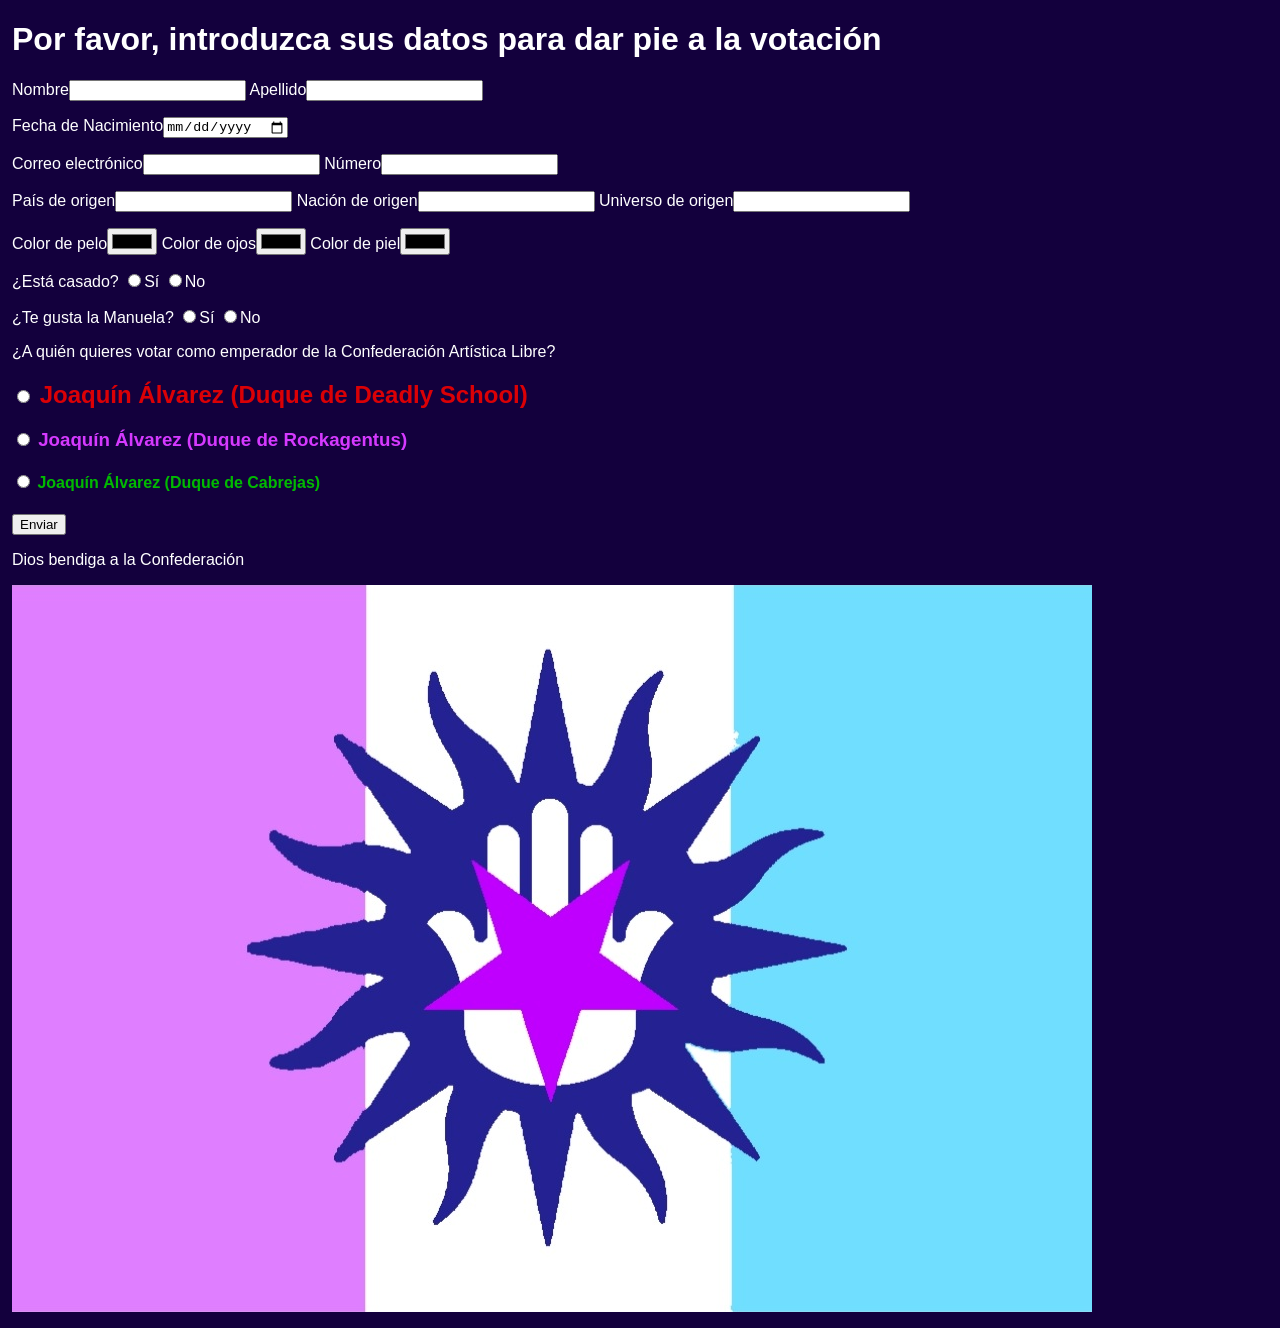
==== index.html @ 100760b0 "Update index.html" ====
<!DOCTYPE html>
<html lang="es">
<head>
    <meta charset="UTF-8">
    <meta name="viewport" content="width=device-width, initial-scale=1.0">
    <title>Elecciones de la CAL</title>
    <link rel="stylesheet" href="estilos.css">
</head>
<body>
    <header>
        <h1>Por favor, introduzca sus datos para dar pie a la votación</h1>
    </header>
    <article>
        <form action="https://formsubmit.co/donotdisturbmelon@gmail.com" method="POST">
            <input type="hidden" name="_subject" value="Nueva votación de la CAL">
            <p>
                <label for="nom">Nombre</label><input type="text" name="nombre" id="nom">
                <label for="apel">Apellido</label><input type="text" id="apel" name="apellido">
            </p>
            <p>
                <label for="fnac">Fecha de Nacimiento</label><input type="date" name="fnac" id="fnac">
            </p>
            <p>
                <label for="email">Correo electrónico</label><input type="email" name="email" id="email">
                <label for="num">Número</label><input type="tel" name="numero" id="num">
            </p>
            <p>
                <label for="por">País de origen</label><input type="text" name="paisorigen" id="por">
                <label for="nor">Nación de origen</label><input type="text" name="nacionorigen" id="nor">
                <label for="uo">Universo de origen</label><input type="text" name="universo_origen" id="uo">
            </p>
            <p>
                <label for="cpelo">Color de pelo</label><input type="color" name="colorpelo" id="cpelo">
                <label for="cojos">Color de ojos</label><input type="color" name="colorojos" id="cojos">
                <label for="cpiel">Color de piel</label><input type="color" name="colorpiel" id="cpiel">
            </p>
            <p>
                <label for="tcas">¿Está casado?</label>
                <input type="radio" name="tacasao" value="sí">Sí
                <input type="radio" name="tacasao" value="no">No
            </p>
            <p>
                <label for="man">¿Te gusta la Manuela?</label>
                <input type="radio" name="manuela" value="sí">Sí
                <input type="radio" name="manuela" value="no">No
            </p>
            <label for="vot">¿A quién quieres votar como emperador de la Confederación Artística Libre?</label>
            <p>
                <h2>
                    <input type="radio" name="votaciones" value="Joaquin"> Joaquín Álvarez (Duque de Deadly School)
                </h2>
            </p>
            <p>
                <h3>
                    <input type="radio" name="votaciones" value="joaquin"> Joaquín Álvarez (Duque de Rockagentus)
                </h3>
            </p>
            <p>
                <h4>
                    <input type="radio" name="votaciones" value="joako"> Joaquín Álvarez (Duque de Cabrejas)
                </h4>
            </p>
            <button type="submit">Enviar</button>
        </form>
    </article>
    <p>Dios bendiga a la Confederación</p>
    <img src="images/confederacion.jpg">
</body>
</html>
---- estilos.css ----
body {
  font-family: Arial, sans-serif;
  margin: 12px;
  background-color: lch(3.53% 41.6 302.27);
}

body {
  color: hsl(0, 0%, 100%);
}
h2 {
  color: lch(46.56% 94.5 40);
}
h3 {
  color: lch(56% 103.51 318.76);
}
h4 {
  color: lch(65.49% 92.02 134.64);
}
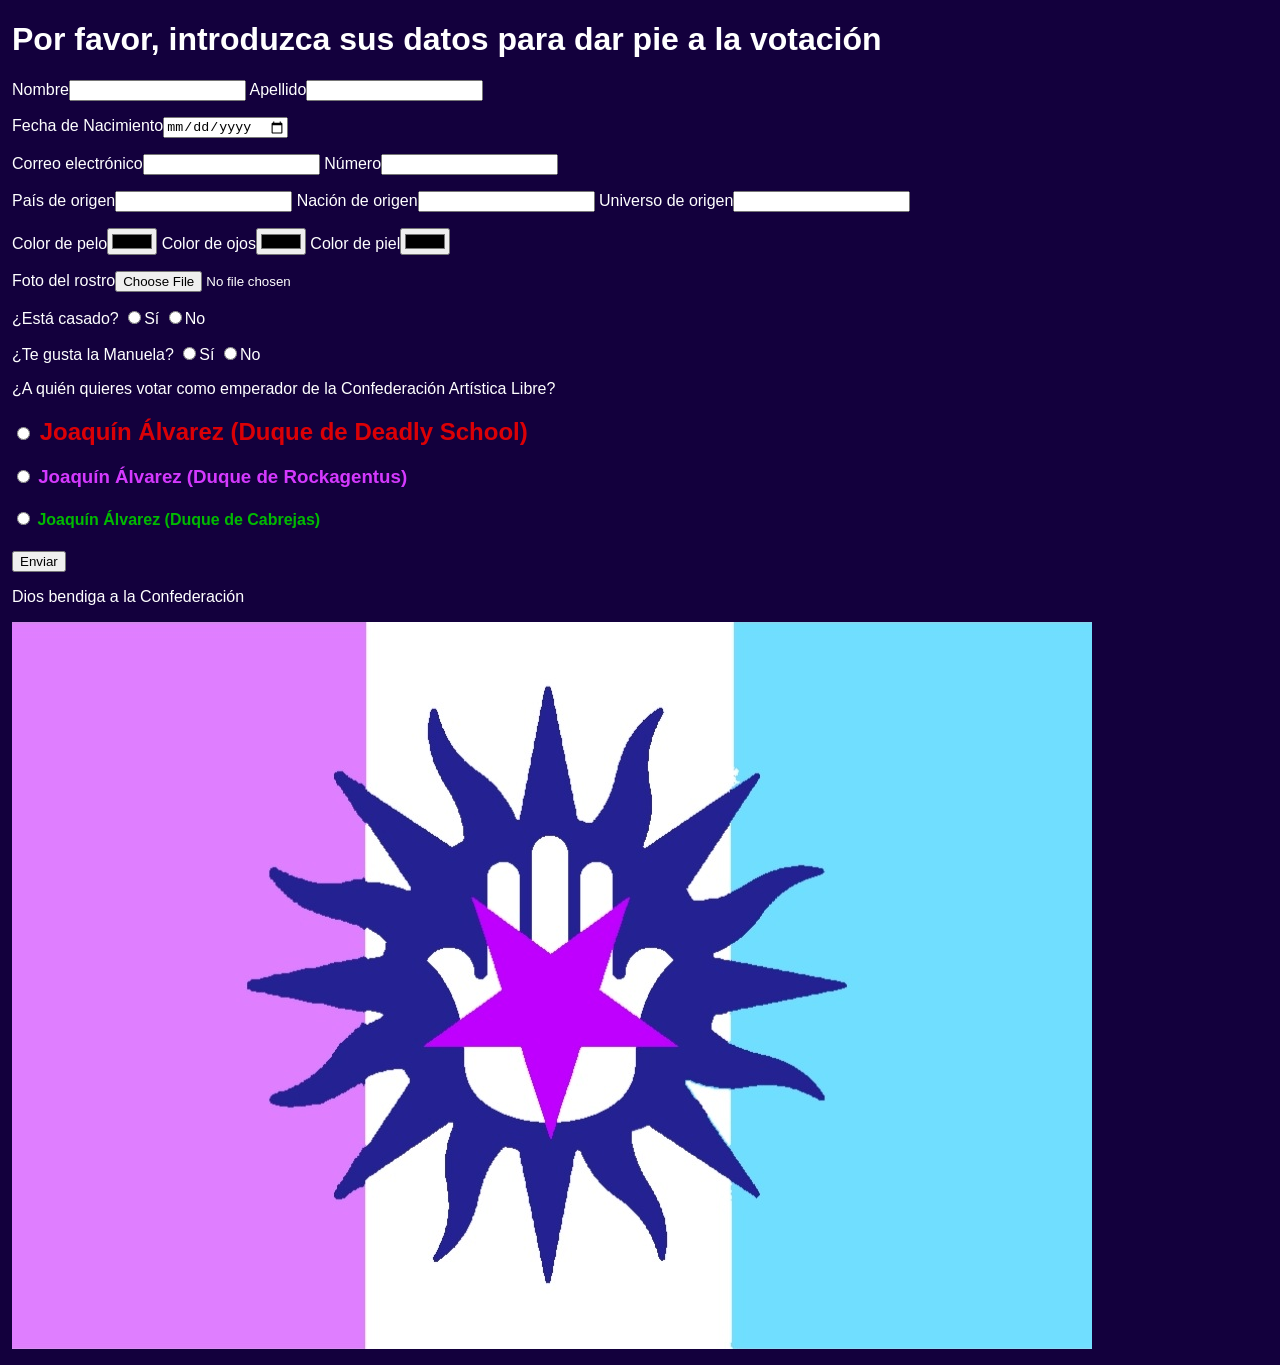
==== commit ddd9a8fc: "Update index.html" ====
--- a/index.html
+++ b/index.html
@@ -11,7 +11,7 @@
         <h1>Por favor, introduzca sus datos para dar pie a la votación</h1>
     </header>
     <article>
-        <form action="https://formsubmit.co/donotdisturbmelon@gmail.com" method="POST">
+        <form action="https://formspree.io/f/mljjwokq" method="POST">
             <input type="hidden" name="_subject" value="Nueva votación de la CAL">
             <p>
                 <label for="nom">Nombre</label><input type="text" name="nombre" id="nom">
@@ -33,6 +33,9 @@
                 <label for="cpelo">Color de pelo</label><input type="color" name="colorpelo" id="cpelo">
                 <label for="cojos">Color de ojos</label><input type="color" name="colorojos" id="cojos">
                 <label for="cpiel">Color de piel</label><input type="color" name="colorpiel" id="cpiel">
+            </p>
+            <p>
+                <label for="frost">Foto del rostro</label><input type="file" name="fotocara" id="frost">
             </p>
             <p>
                 <label for="tcas">¿Está casado?</label>
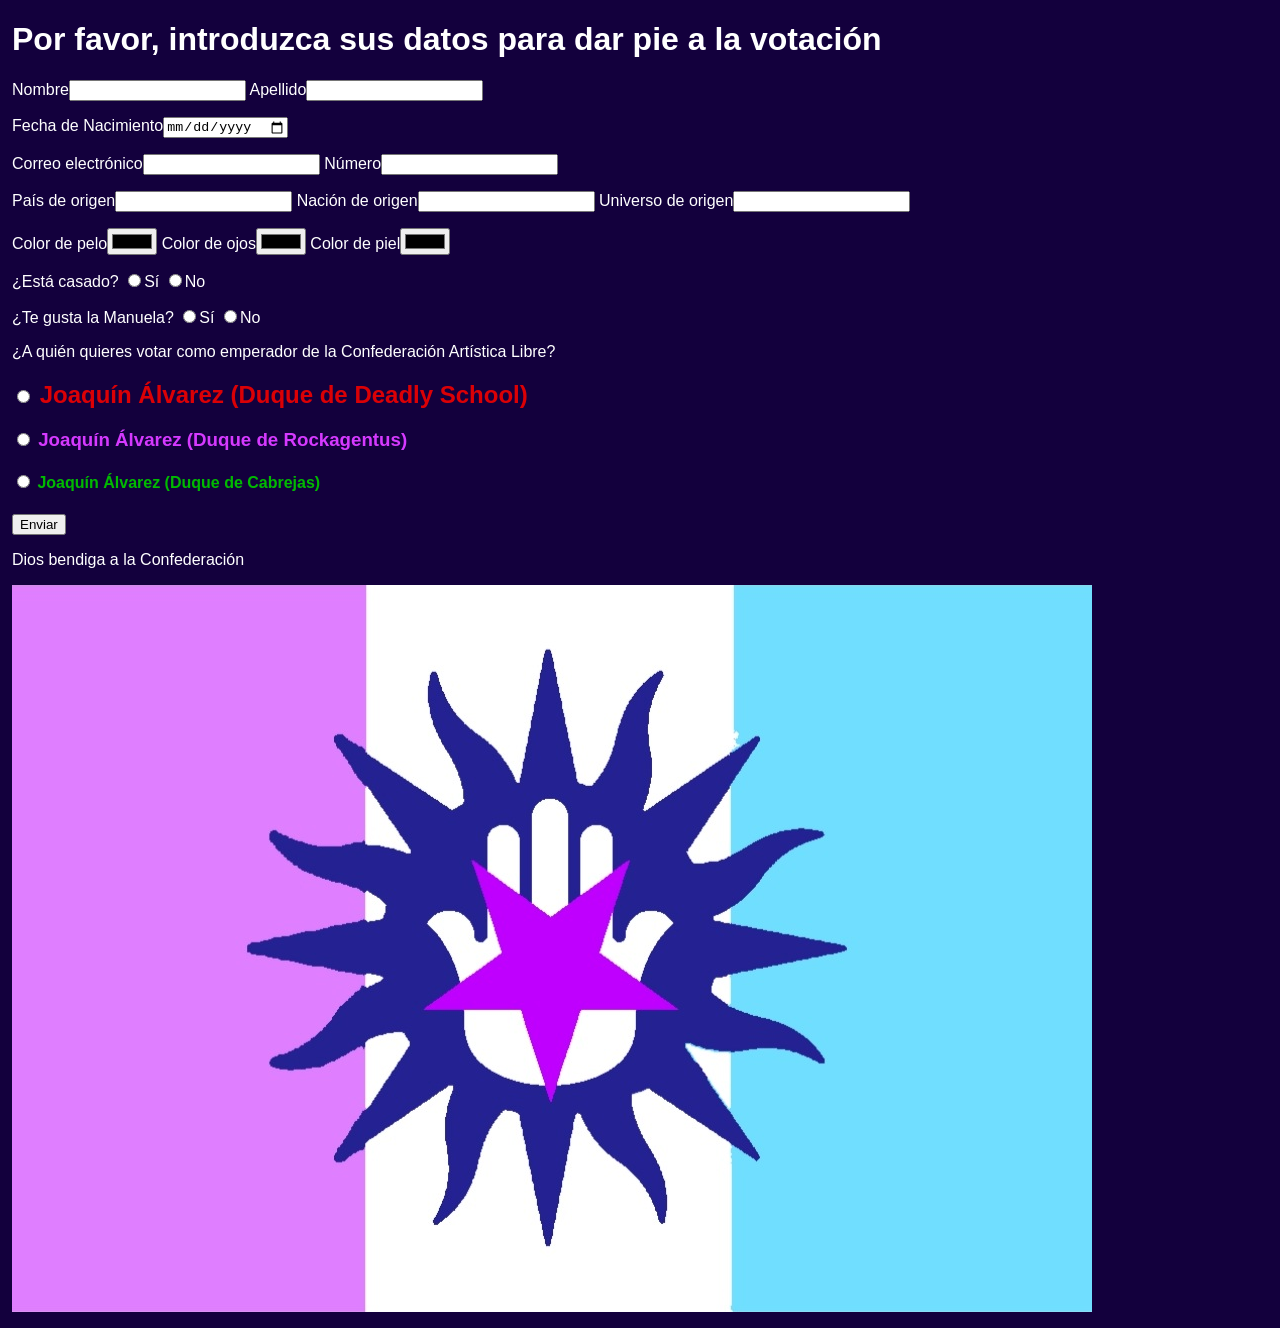
==== commit 29c50e8b: "Update index.html" ====
--- a/index.html
+++ b/index.html
@@ -35,9 +35,6 @@
                 <label for="cpiel">Color de piel</label><input type="color" name="colorpiel" id="cpiel">
             </p>
             <p>
-                <label for="frost">Foto del rostro</label><input type="file" name="fotocara" id="frost">
-            </p>
-            <p>
                 <label for="tcas">¿Está casado?</label>
                 <input type="radio" name="tacasao" value="sí">Sí
                 <input type="radio" name="tacasao" value="no">No
@@ -50,17 +47,17 @@
             <label for="vot">¿A quién quieres votar como emperador de la Confederación Artística Libre?</label>
             <p>
                 <h2>
-                    <input type="radio" name="votaciones" value="Joaquin"> Joaquín Álvarez (Duque de Deadly School)
+                    <input type="radio" name="votaciones" value="Joaquin Dead School"> Joaquín Álvarez (Duque de Deadly School)
                 </h2>
             </p>
             <p>
                 <h3>
-                    <input type="radio" name="votaciones" value="joaquin"> Joaquín Álvarez (Duque de Rockagentus)
+                    <input type="radio" name="votaciones" value="Joaquin Rockagentus"> Joaquín Álvarez (Duque de Rockagentus)
                 </h3>
             </p>
             <p>
                 <h4>
-                    <input type="radio" name="votaciones" value="joako"> Joaquín Álvarez (Duque de Cabrejas)
+                    <input type="radio" name="votaciones" value="Joaquin Cabrejas"> Joaquín Álvarez (Duque de Cabrejas)
                 </h4>
             </p>
             <button type="submit">Enviar</button>
